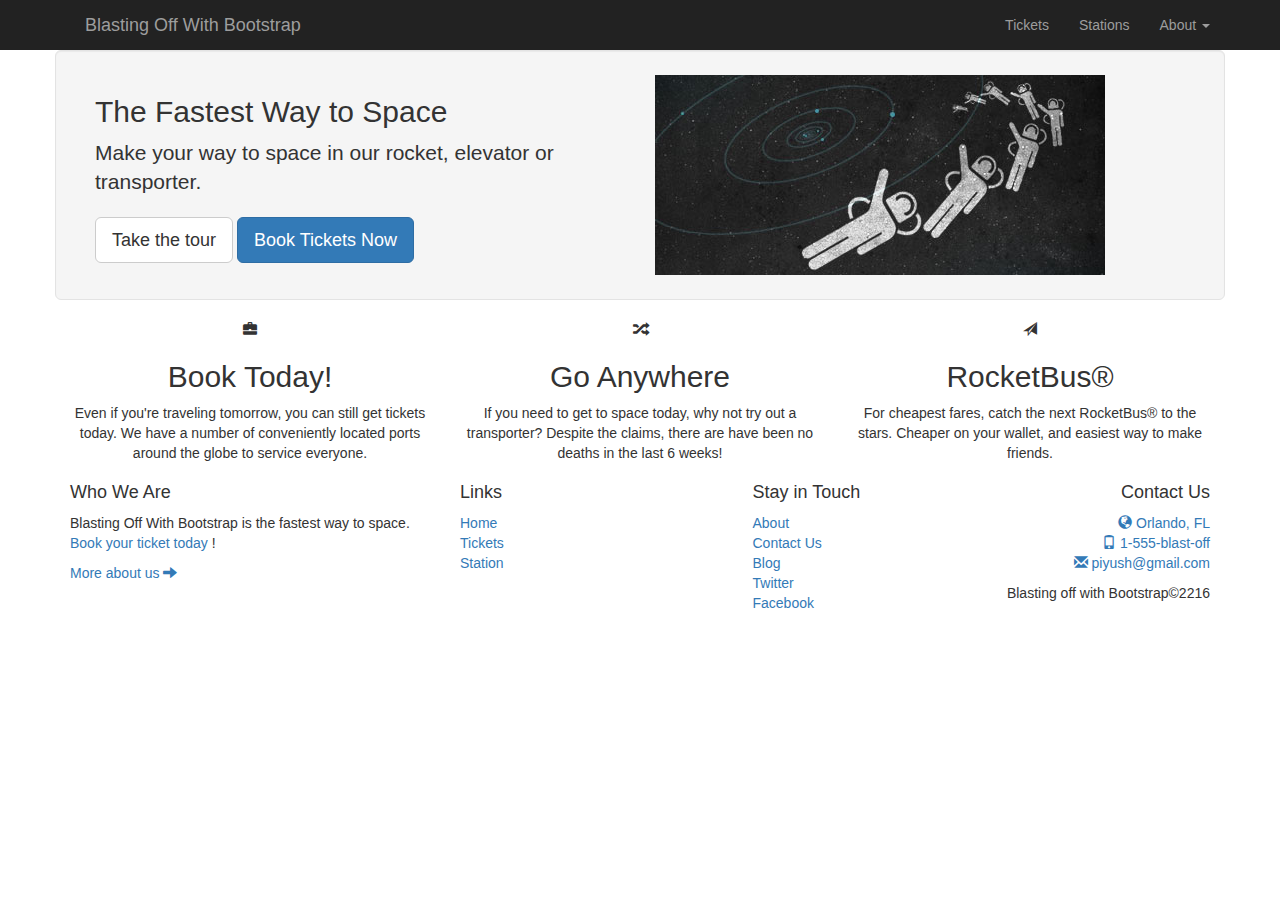
==== index.html @ 31cf4618 "complete styling the index page" ====
<!DOCTYPE html>
<html lang="en">

<head>
    <meta charset="utf-8">
    <meta http-equiv="X-UA-Compatible" content="IE=edge">
    <meta name="viewport" content="width=device-width, initial-scale=1">
    <title>Blasting Off With Bootstrap</title>

    <link href="bower_components/bootstrap/dist/css/bootstrap.min.css" media="all" rel="stylesheet" />
    <link href="css/main.css" media="all" rel="stylesheet" />

    <!-- HTML5 Shim and Respond.js IE8 support of HTML5 elements and media queries -->
    <!-- WARNING: Respond.js doesn't work if you view the page via file:// -->
    <!--[if lt IE 9]>
    <script src="https://oss.maxcdn.com/html5shiv/3.7.2/html5shiv.min.js"></script>
    <script src="https://oss.maxcdn.com/respond/1.4.2/respond.min.js"></script>
  <![endif]-->
</head>

<body>
    <header>
        <nav>
            <div class="navbar-inverse">
                <div class="container">
                    <a href="index.html" class="navbar-brand">Blasting Off With Bootstrap</a>
                    <ul class="nav navbar-nav navbar-right">
                        <li><a href="tickets.html">Tickets</a></li>
                        <li><a href="station.html">Stations</a></li>
                        <li><a href="about.html" data-toggle="dropdown" data-target="#">About <span class="caret"></span></a>
                            <ul class="dropdown-menu">
                                <li><a href="#">Our Story</a></li>
                                <li><a href="#">Contact Us</a></li>
                                <li class="divider"></li>
                                <li><a href="#">Blog</a></li>
                                <li class="divider"></li>
                                <li><a href="#">Twitter</a></li>
                                <li><a href="#">Facebook</a></li>
                            </ul>
                        </li>
                    </ul>
                </div>
            </div>
        </nav>
    </header>
    <section class="main">
        <div class="container">
            <div class="row well well-lg">
                <div class="col-sm-12 col-md-6">
                    <h2>The Fastest Way to Space</h2>
                    <p class="lead">Make your way to space in our rocket, elevator or transporter.</p>
                    <button class="btn btn-lg btn-default">Take the tour</button>
                    <button class="btn btn-lg btn-primary">Book Tickets Now</button>
                </div>
                <div class="col-md-6 visible-md visible-lg">
                    <img src="img/img-header.jpg"></div>
            </div>
            <div class="row text-center">
                <div class="col-sm-12 col-md-4">
                    <i class="glyphicon glyphicon-briefcase"></i>
                    <h2>Book Today!</h2>
                    <p>Even if you're traveling tomorrow, you can still get tickets today. We have a number of conveniently located ports around the globe to service everyone.</p>

                </div>
                <div class="col-sm-12 col-md-4">
                    <i class="glyphicon glyphicon-random"></i>
                    <h2>Go Anywhere</h2>
                    <p>If you need to get to space today, why not try out a transporter? Despite the claims, there are have been no deaths in the last 6 weeks!</p>
                </div>
                <div class="col-sm-12 col-md-4">
                    <i class="glyphicon glyphicon-send"></i>
                    <h2>RocketBus&reg;</h2>
                    <p>For cheapest fares, catch the next RocketBus® to the stars. Cheaper on your wallet, and easiest way to make friends.</p>
                </div>
            </div>
        </div>
    </section>

    <footer>
        <div class="container">
            <div class="row">
                <div class="col-xs-offset-1 col-sm-offset-0 col-xs-8 col-sm-4 text-left">
                    <h4>Who We Are</h4>
                    <p>Blasting Off With Bootstrap is the fastest way to space.<a href="#"> Book your ticket today

</a>!</p>
                    <p><a href="#">More about us <i class="glyphicon glyphicon-arrow-right"></i></a></p>
                </div>
                <div class="col-xs-3 col-sm-2 ">
                    <h4>Links</h4>
                    <ul class="list-unstyled">
                        <li><a href="#">Home</a></li>
                        <li><a href="#">Tickets</a></li>
                        <li><a href="#">Station</a></li>
                    </ul>
                </div>
                <div class="clearfix visible-xs"></div>
                <div class="col-xs-2 col-xs-offset-1 col-sm-2">
                    <h4>Stay in Touch</h4>
                    <ul class="list-unstyled">
                        <li><a href="#">About</a></li>
                        <li><a href="#">Contact Us</a></li>
                        <li><a href="#">Blog</a></li>
                        <li><a href="#">Twitter</a></li>
                        <li><a href="#">Facebook</a></li>
                    </ul>
                </div>
                <div class="col-xs-6 col-sm-3 col-xs-offset-2 col-sm-offset-0 text-right">
                    <h4>Contact Us</h4>
                    <ul class="list-unstyled">
                        <li><a href="#"><i class="glyphicon glyphicon-globe"></i> Orlando, FL</a></li>
                        <li><a href="#"><i class="glyphicon glyphicon-phone"></i> 1-555-blast-off</a></li>
                        <li><a href="mailto:mails4ipiyush@gmail.com"><i class="glyphicon glyphicon-envelope"></i> piyush@gmail.com</a></li>
                        <li></li>
                    </ul>
                    <p>Blasting off with Bootstrap&copy;2216</p>
                </div>
            </div>
        </div>
    </footer>
    <script src="https://ajax.googleapis.com/ajax/libs/jquery/1.11.1/jquery.min.js"></script>
    <script src="bower_components/bootstrap/dist/js/bootstrap.min.js"></script>
</body>

</html>
---- css/main.css ----
body {
    //font-family: "Helvetica Neue", "san-serif";
}
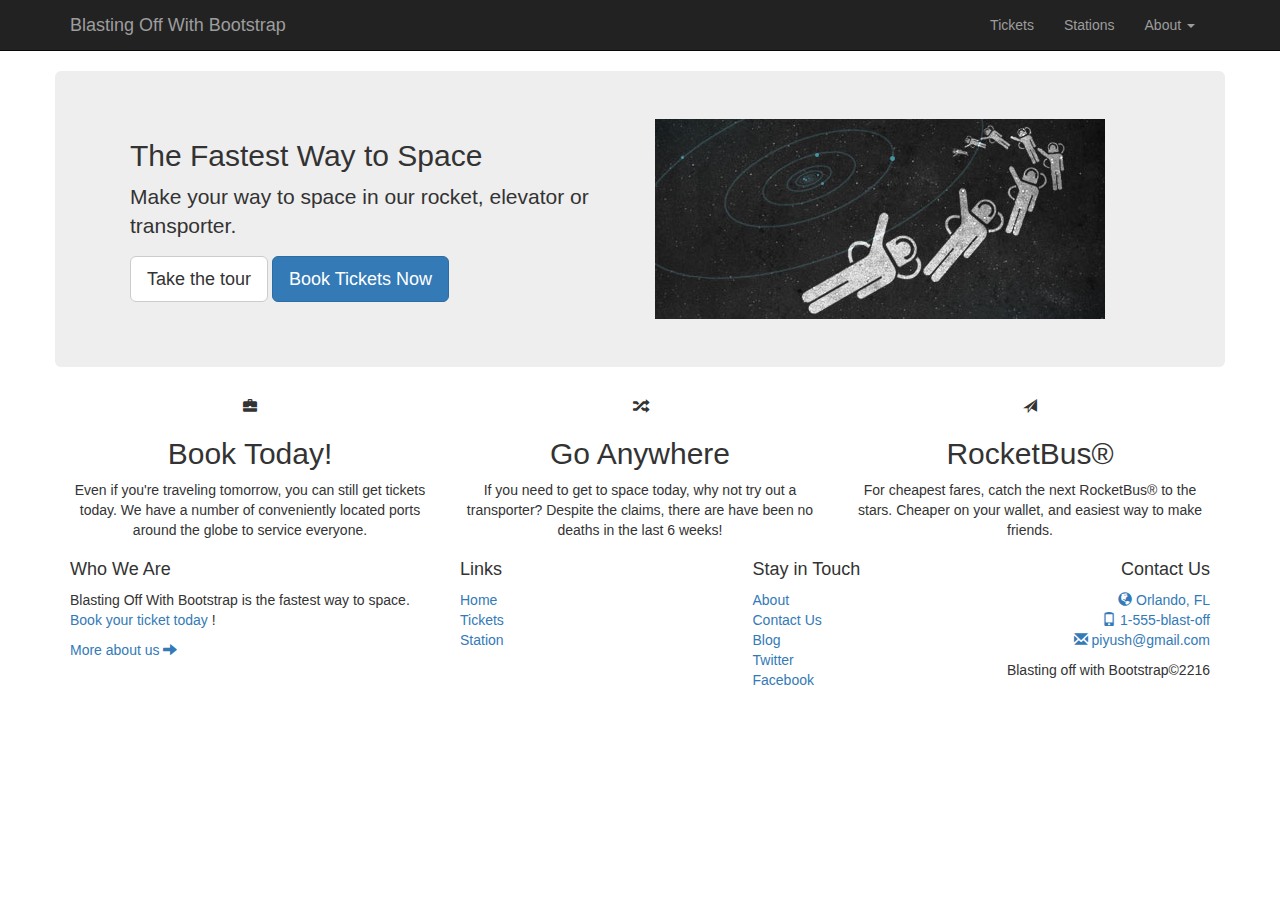
==== commit 37fe22fe: "make menubar responsive" ====
--- a/index.html
+++ b/index.html
@@ -21,10 +21,18 @@
 <body>
     <header>
         <nav>
-            <div class="navbar-inverse">
+            <div class="navbar navbar-inverse navbar-static-top">
                 <div class="container">
-                    <a href="index.html" class="navbar-brand">Blasting Off With Bootstrap</a>
-                    <ul class="nav navbar-nav navbar-right">
+                    <div class="navbar-header">
+                        <a href="index.html" class="navbar-brand">Blasting Off With Bootstrap</a>
+                        <button type="button" class="navbar-toggle" data-toggle="collapse" data-target=".navbar-collapse">
+                           <span class="sr-only">Toggle Navigation</span>
+                            <span class="icon-bar"></span>
+                            <span class="icon-bar"></span>
+                            <span class="icon-bar"></span>
+                        </button>
+                    </div>
+                    <ul class="nav navbar-nav navbar-right collapse navbar-collapse">
                         <li><a href="tickets.html">Tickets</a></li>
                         <li><a href="station.html">Stations</a></li>
                         <li><a href="about.html" data-toggle="dropdown" data-target="#">About <span class="caret"></span></a>
@@ -45,7 +53,7 @@
     </header>
     <section class="main">
         <div class="container">
-            <div class="row well well-lg">
+            <div class="row jumbotron">
                 <div class="col-sm-12 col-md-6">
                     <h2>The Fastest Way to Space</h2>
                     <p class="lead">Make your way to space in our rocket, elevator or transporter.</p>
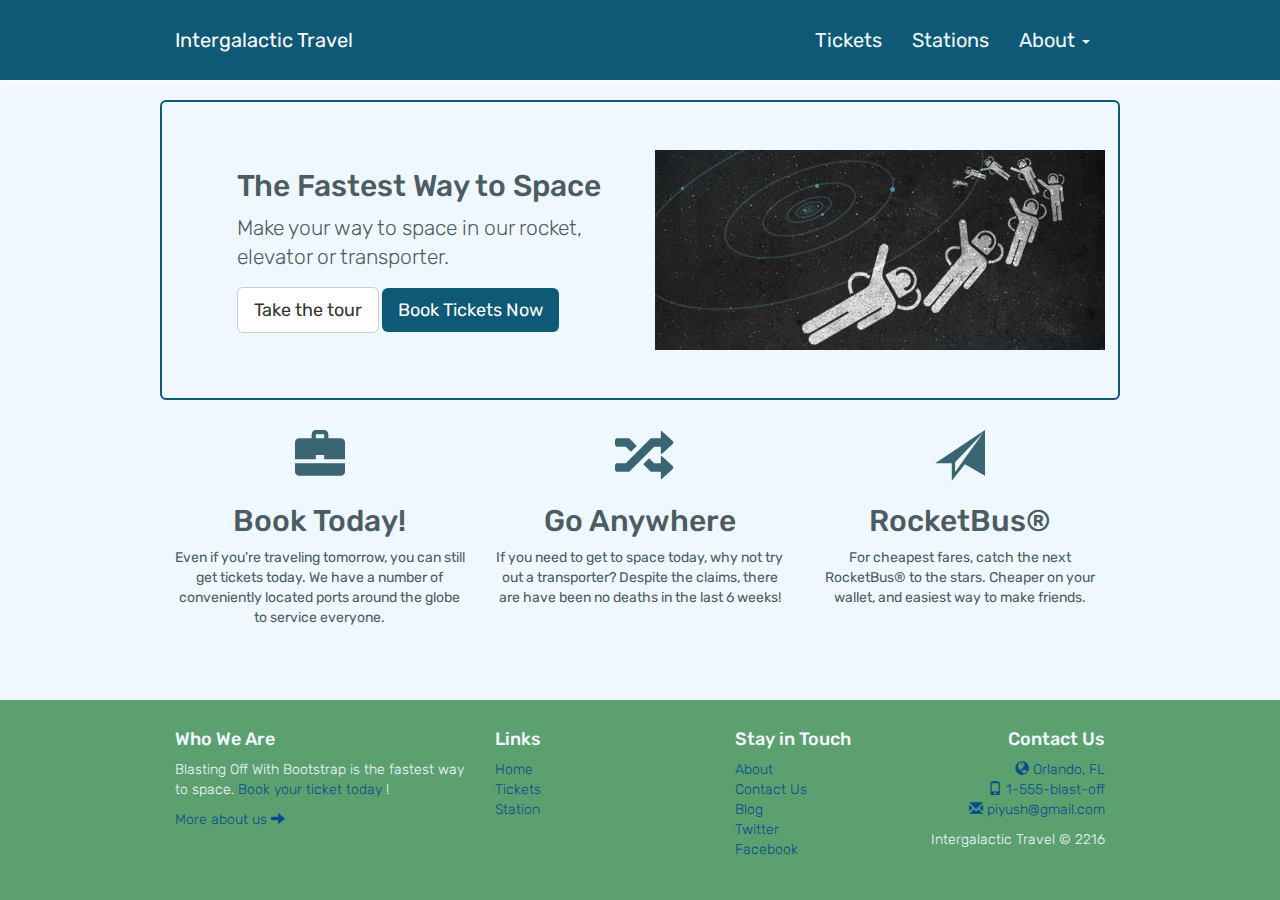
==== commit 53c911f3: "customize bootstrap" ====
--- a/index.html
+++ b/index.html
@@ -8,8 +8,8 @@
     <title>Blasting Off With Bootstrap</title>
 
     <link href="bower_components/bootstrap/dist/css/bootstrap.min.css" media="all" rel="stylesheet" />
+    <link href="https://fonts.googleapis.com/css?family=Rubik:300,400" rel="stylesheet">
     <link href="css/main.css" media="all" rel="stylesheet" />
-
     <!-- HTML5 Shim and Respond.js IE8 support of HTML5 elements and media queries -->
     <!-- WARNING: Respond.js doesn't work if you view the page via file:// -->
     <!--[if lt IE 9]>
@@ -21,10 +21,10 @@
 <body>
     <header>
         <nav>
-            <div class="navbar navbar-inverse navbar-static-top">
+            <div class="navbar navbar-static-top">
                 <div class="container">
                     <div class="navbar-header">
-                        <a href="index.html" class="navbar-brand">Blasting Off With Bootstrap</a>
+                        <a href="index.html" class="navbar-brand">Intergalactic Travel</a>
                         <button type="button" class="navbar-toggle" data-toggle="collapse" data-target=".navbar-collapse">
                            <span class="sr-only">Toggle Navigation</span>
                             <span class="icon-bar"></span>
@@ -63,7 +63,7 @@
                 <div class="col-md-6 visible-md visible-lg">
                     <img src="img/img-header.jpg"></div>
             </div>
-            <div class="row text-center">
+            <div class="row text-center featured">
                 <div class="col-sm-12 col-md-4">
                     <i class="glyphicon glyphicon-briefcase"></i>
                     <h2>Book Today!</h2>
@@ -84,7 +84,7 @@
         </div>
     </section>
 
-    <footer>
+    <footer class="footer">
         <div class="container">
             <div class="row">
                 <div class="col-xs-offset-1 col-sm-offset-0 col-xs-8 col-sm-4 text-left">
@@ -121,7 +121,7 @@
                         <li><a href="mailto:mails4ipiyush@gmail.com"><i class="glyphicon glyphicon-envelope"></i> piyush@gmail.com</a></li>
                         <li></li>
                     </ul>
-                    <p>Blasting off with Bootstrap&copy;2216</p>
+                    <p>Intergalactic Travel &copy; 2216</p>
                 </div>
             </div>
         </div>
--- a/css/main.css
+++ b/css/main.css
@@ -1,3 +1,139 @@
+/* ------------ base --------------------- */
+
+html {
+    position: relative;
+    min-height: 100%;
+}
+
 body {
-    //font-family: "Helvetica Neue", "san-serif";
-}+    /* Margin bottom by footer height */
+    margin-bottom: 200px;
+    font-family: "Rubik", "Helvetica Neue", "san-serif";
+    background-color: aliceblue;
+    color: #4b5d62;
+}
+
+/*-------------- container ------------- */
+
+
+.container {
+	max-width: 960px;
+}
+
+/*-------------- jumbotron ------------- */
+
+.jumbotron {
+	background-color: aliceblue;
+    border: 2px solid #0d5976;
+}
+
+/*--------------Sticky footer styles ------------- */
+
+.footer {
+    position: absolute;
+    bottom: 0;
+    width: 100%;
+    /* Set the fixed height of the footer here */
+    height: 200px;
+    background-color: #5ca070;
+    padding-top: 20px;
+    font-weight: 200;
+    color: aliceblue;
+}
+
+.footer a {
+	color: #044e8e;
+}
+
+/*-------------- buttons ------------- */
+
+
+.btn-primary {
+	background-color: #0d5976;
+    border: 0px solid #0d5976;
+}
+
+/*-------------- navigation ------------- */
+
+.navbar {
+    background-color: #0d5976;
+}
+
+.navbar-inverse .navbar-nav>li>a {
+    color: #fff;
+}
+
+.navbar-inverse .navbar-nav>li>a:focus, .navbar-inverse .navbar-nav>li>a:hover {
+    color: #fff;
+    background-color: #6ac3c3;
+}
+
+.navbar {
+    box-shadow: 2px 2px 10px #fff;
+	min-height: 80px;
+}
+
+.navbar-brand {
+    color: #fff;
+	font-size: 20px;
+    padding: 30px 15px;
+}
+
+a:hover, .a:focus{
+	color:aliceblue;
+}
+
+.navbar .nav {
+    font: #fff;
+    font-size: 20px;
+    padding-top: 15px;
+}
+
+.navbar .nav a{
+	color:aliceblue;
+}
+
+
+.nav>li>a:focus, .nav>li>a:hover, .nav .open>a, .nav .open>a:focus, .nav .open>a:hover {
+    background-color: #5ea2a2;
+}
+
+
+.dropdown-menu {
+    background-color: #0d5976;
+}
+
+.navbar-toggle {
+	padding: 25px 15px;
+    border: 1px solid aliceblue;
+    border-radius: 10px;
+    top: 2px;
+}
+
+.navbar-toggle .icon-bar{
+    background-color: aliceblue;
+    width: 30px;
+}
+
+/* ------------ others --------------*/
+
+
+.featured .glyphicon{
+	font-size: 50px;
+    color: #3a6572;
+}
+
+
+@media only screen and (max-width: 790px) {
+    body {
+        margin-bottom: 400px;
+    }
+    .footer {
+        height: 400px;
+    }
+}
+
+
+
+
+
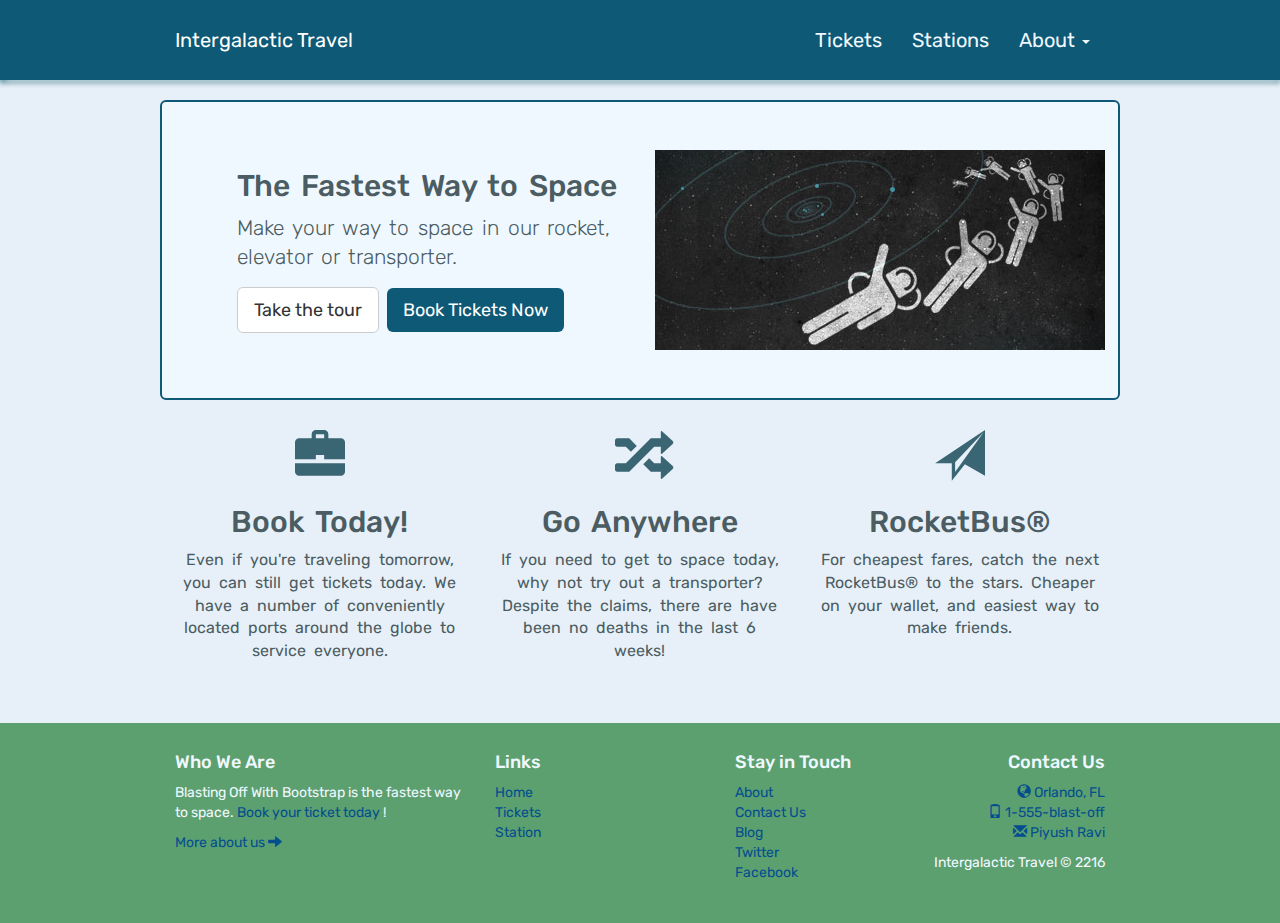
==== commit c8de91f8: "page complete" ====
--- a/index.html
+++ b/index.html
@@ -5,7 +5,7 @@
     <meta charset="utf-8">
     <meta http-equiv="X-UA-Compatible" content="IE=edge">
     <meta name="viewport" content="width=device-width, initial-scale=1">
-    <title>Blasting Off With Bootstrap</title>
+    <title>Intergalactic Travel</title>
 
     <link href="bower_components/bootstrap/dist/css/bootstrap.min.css" media="all" rel="stylesheet" />
     <link href="https://fonts.googleapis.com/css?family=Rubik:300,400" rel="stylesheet">
@@ -40,7 +40,7 @@
                                 <li><a href="#">Our Story</a></li>
                                 <li><a href="#">Contact Us</a></li>
                                 <li class="divider"></li>
-                                <li><a href="#">Blog</a></li>
+                                <li><a href="blogpost.html">Blog</a></li>
                                 <li class="divider"></li>
                                 <li><a href="#">Twitter</a></li>
                                 <li><a href="#">Facebook</a></li>
@@ -108,7 +108,7 @@
                     <ul class="list-unstyled">
                         <li><a href="#">About</a></li>
                         <li><a href="#">Contact Us</a></li>
-                        <li><a href="#">Blog</a></li>
+                        <li><a href="blogpost.html">Blog</a></li>
                         <li><a href="#">Twitter</a></li>
                         <li><a href="#">Facebook</a></li>
                     </ul>
@@ -118,7 +118,7 @@
                     <ul class="list-unstyled">
                         <li><a href="#"><i class="glyphicon glyphicon-globe"></i> Orlando, FL</a></li>
                         <li><a href="#"><i class="glyphicon glyphicon-phone"></i> 1-555-blast-off</a></li>
-                        <li><a href="mailto:mails4ipiyush@gmail.com"><i class="glyphicon glyphicon-envelope"></i> piyush@gmail.com</a></li>
+                        <li><a href="mailto:mails4ipiyush@gmail.com"><i class="glyphicon glyphicon-envelope"></i> Piyush Ravi</a></li>
                         <li></li>
                     </ul>
                     <p>Intergalactic Travel &copy; 2216</p>
--- a/css/main.css
+++ b/css/main.css
@@ -9,8 +9,24 @@
     /* Margin bottom by footer height */
     margin-bottom: 200px;
     font-family: "Rubik", "Helvetica Neue", "san-serif";
-    background-color: aliceblue;
+    background-color: #e7f0f8;
     color: #4b5d62;
+}
+
+header { 
+    box-shadow:  0px 3px 5px #0d5976;
+}
+
+section {
+    padding-bottom: 50px;
+    word-spacing: 4px;
+    font-size: 16px;
+}
+
+
+a:hover, .a:focus{
+    text-decoration: none;
+	color: #fff;
 }
 
 /*-------------- container ------------- */
@@ -37,12 +53,16 @@
     height: 200px;
     background-color: #5ca070;
     padding-top: 20px;
-    font-weight: 200;
     color: aliceblue;
 }
 
 .footer a {
+    text-decoration: none;
 	color: #044e8e;
+}
+
+.footer a:hover {
+    color: white;
 }
 
 /*-------------- buttons ------------- */
@@ -79,9 +99,6 @@
     padding: 30px 15px;
 }
 
-a:hover, .a:focus{
-	color:aliceblue;
-}
 
 .navbar .nav {
     font: #fff;
@@ -137,3 +154,7 @@
 
 
 
+
+ .about .fa-rocket {
+  font-size: 64px;  
+}
